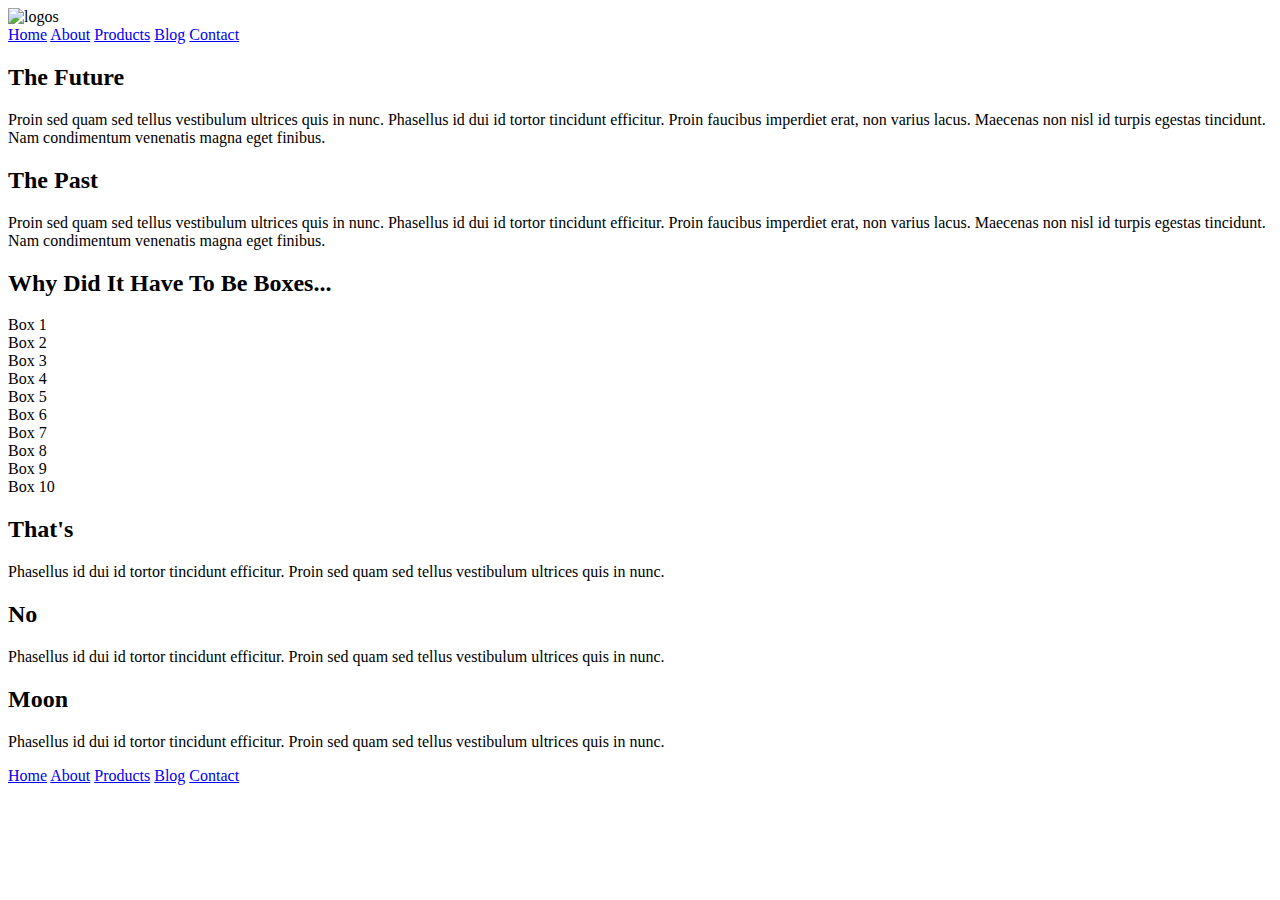
==== index.html @ 74e97b41 "created header w img and nav" ====
<!doctype html>

<html lang="en">
<head>
  <meta charset="utf-8">

  <title>Sprint Challenge - Home</title>

  <link href="https://fonts.googleapis.com/css?family=Roboto|Rubik" rel="stylesheet">
  <link rel="stylesheet" href="css/index.css">

</head>

<body>
    <header>
        <nav>
            <div class="logo">
              <img src="https://raw.githubusercontent.com/XavierTwitty/web-Sprint-Challenge-User-Interface-and-Git/xavier-twitty/img/lambda-black.png" alt="logos">  
            </div>
            <div class="links">
                <a href="#">Home</a>
                <a href="#">About</a>
                <a href="#">Products</a>
                <a href="#">Blog</a>
                <a href="#">Contact</a>


            </div>








        </nav>

    </header>
    <div class="container">
   
        <section class="top-content">
            <div class="text-container">
                <h2>The Future</h2>
                <p>Proin sed quam sed tellus vestibulum ultrices quis in nunc. Phasellus id dui id tortor tincidunt efficitur. Proin faucibus imperdiet erat, non varius lacus. Maecenas non nisl id turpis egestas tincidunt. Nam condimentum venenatis magna eget finibus.</p>
            </div>
            <div class="text-container">
                <h2>The Past</h2>
                <p>Proin sed quam sed tellus vestibulum ultrices quis in nunc. Phasellus id dui id tortor tincidunt efficitur. Proin faucibus imperdiet erat, non varius lacus. Maecenas non nisl id turpis egestas tincidunt. Nam condimentum venenatis magna eget finibus.</p>
            </div>
        </section>
        
        <section class="middle-content">
        
            <h2>Why Did It Have To Be Boxes...</h2>
            
            <div class="boxes">
                <div class="box">Box 1</div>
                <div class="box">Box 2</div>
                <div class="box">Box 3</div>
                <div class="box">Box 4</div>
                <div class="box">Box 5</div>
                <div class="box">Box 6</div>
                <div class="box">Box 7</div>
                <div class="box">Box 8</div>
                <div class="box">Box 9</div>
                <div class="box">Box 10</div>
            </div>
        
        </section>

        <section class="bottom-content">

            <div class="text-container">
                <h2>That's</h2>
                <p>Phasellus id dui id tortor tincidunt efficitur. Proin sed quam sed tellus vestibulum ultrices quis in nunc.</p>
            </div>
            <div class="text-container">
                <h2>No</h2>
                <p>Phasellus id dui id tortor tincidunt efficitur. Proin sed quam sed tellus vestibulum ultrices quis in nunc.</p>
            </div>
            <div class="text-container">
                <h2>Moon</h2>
                <p>Phasellus id dui id tortor tincidunt efficitur. Proin sed quam sed tellus vestibulum ultrices quis in nunc.</p>
            </div>

        </section>
        
        <footer>
            <nav>
                <a href="#">Home</a>
                <a href="#">About</a>
                <a href="#">Products</a>
                <a href="#">Blog</a>
                <a href="#">Contact</a>
            </nav>
        </footer>
    </div><!-- container -->        
</body>
</html>
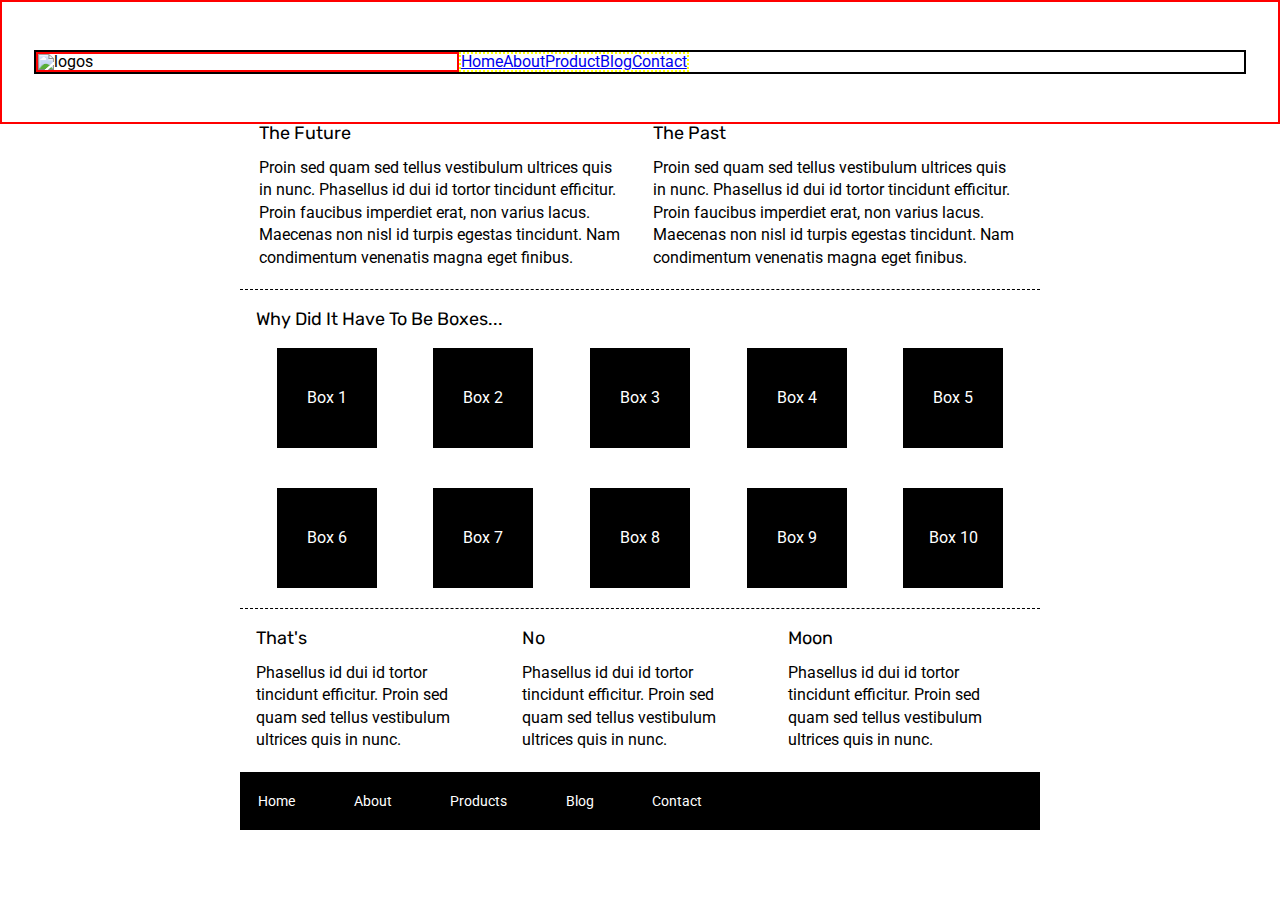
==== commit 69a5f19d: "created boxes in css to determine specifity" ====
--- a/index.html
+++ b/index.html
@@ -20,20 +20,15 @@
             <div class="links">
                 <a href="#">Home</a>
                 <a href="#">About</a>
-                <a href="#">Products</a>
+                <a href="#">Product</a>
                 <a href="#">Blog</a>
                 <a href="#">Contact</a>
-
-
             </div>
-
-
-
-
-
-
-
-
+    
+    
+    
+    
+    
         </nav>
 
     </header>
--- a/css/index.css
+++ b/css/index.css
@@ -0,0 +1,166 @@
+/* http://meyerweb.com/eric/tools/css/reset/ 
+   v2.0 | 20110126
+   License: none (public domain)
+*/
+
+html, body, div, span, applet, object, iframe,
+h1, h2, h3, h4, h5, h6, p, blockquote, pre,
+a, abbr, acronym, address, big, cite, code,
+del, dfn, em, img, ins, kbd, q, s, samp,
+small, strike, strong, sub, sup, tt, var,
+b, u, i, center,
+dl, dt, dd, ol, ul, li,
+fieldset, form, label, legend,
+table, caption, tbody, tfoot, thead, tr, th, td,
+article, aside, canvas, details, embed, 
+figure, figcaption, footer, header, hgroup, 
+menu, nav, output, ruby, section, summary,
+time, mark, audio, video {
+	margin: 0;
+	padding: 0;
+	border: 0;
+	font-size: 100%;
+	font: inherit;
+	vertical-align: baseline;
+}
+/* HTML5 display-role reset for older browsers */
+article, aside, details, figcaption, figure, 
+footer, header, hgroup, menu, nav, section {
+	display: block;
+}
+body {
+	line-height: 1;
+}
+ol, ul {
+	list-style: none;
+}
+blockquote, q {
+	quotes: none;
+}
+blockquote:before, blockquote:after,
+q:before, q:after {
+	content: '';
+	content: none;
+}
+table {
+	border-collapse: collapse;
+	border-spacing: 0;
+}
+
+* {
+    box-sizing: border-box;
+}
+header{
+    padding: 3rem 2rem;
+    margin: auto 0;
+    border: 2px solid red;
+}
+.logo{
+    border: 2px solid red;
+    width: 35%;
+    display: flex;
+
+}
+.links{
+    border: 2px dotted yellow;
+    display: flex;
+}
+    nav{
+        border: 2px solid black;
+        display: flex;
+    }
+
+
+html, body {
+    height: 100%;
+    font-family: 'Roboto', sans-serif;
+}
+
+h1, h2, h3, h4, h5 {
+    font-size: 18px;
+    margin-bottom: 15px;
+    font-family: 'Rubik', sans-serif;
+}
+
+p {
+    line-height: 1.4;
+}
+
+.container {
+    width: 800px;
+    margin: 0 auto;
+}
+
+.top-content {
+    display: flex;
+    flex-wrap: wrap;
+    justify-content: space-evenly;
+    margin-bottom: 20px;
+    border-bottom: 1px dashed black;
+}
+
+.top-content .text-container {
+    width: 48%;
+    padding: 0 1%;
+    padding-bottom: 20px;  
+}
+
+.middle-content {
+    margin-bottom: 20px;
+    border-bottom: 1px dashed black;
+}
+
+.middle-content h2 {
+    padding: 0 2%;
+    margin-bottom: 0;
+}
+
+.middle-content .boxes {
+    display: flex;
+    flex-wrap: wrap;
+    justify-content: space-evenly;
+}
+
+.middle-content .boxes .box {
+    width: 12.5%;
+    height: 100px;
+    background: black;
+    margin: 20px 2.5%;
+    color: white;
+    display: flex;
+    align-items: center;
+    justify-content: center;
+}
+
+.bottom-content {
+    display: flex;
+    margin: 0 2% 20px;
+    justify-content: space-around;
+}
+
+.bottom-content .text-container {
+    padding-right: 4%;
+}
+
+.bottom-content .text-container:last-child {
+    padding-right: 0;
+}
+
+footer {
+    width: 100%;
+    background: black;
+}
+
+footer nav {
+    width: 60%;
+    display: flex;
+    justify-content: space-between;
+    align-items: center;
+    padding: 20px 2%;
+    font-size: 14px;
+}
+
+footer nav a {
+    color: white;
+    text-decoration: none;
+}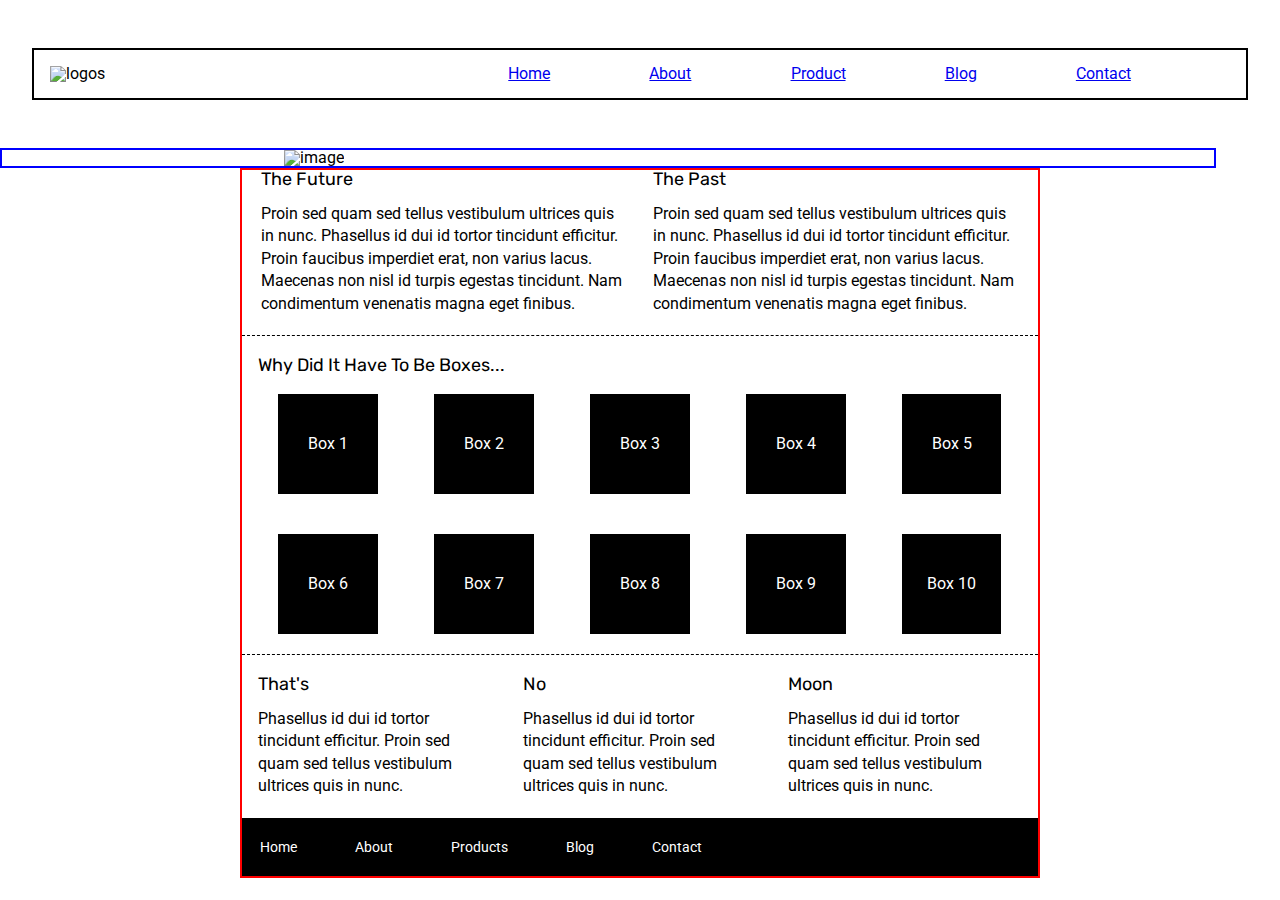
==== commit b4000ea7: "addded section for imgae, commented out border" ====
--- a/index.html
+++ b/index.html
@@ -24,14 +24,15 @@
                 <a href="#">Blog</a>
                 <a href="#">Contact</a>
             </div>
-    
-    
-    
-    
-    
         </nav>
+        
+    </header>
+    <section>
+        <div class="image">
+            <img src="https://raw.githubusercontent.com/XavierTwitty/web-Sprint-Challenge-User-Interface-and-Git/master/img/jumbo.jpg" alt="image">
+        </div>
 
-    </header>
+    </section>
     <div class="container">
    
         <section class="top-content">
--- a/css/index.css
+++ b/css/index.css
@@ -53,23 +53,33 @@
 header{
     padding: 3rem 2rem;
     margin: auto 0;
-    border: 2px solid red;
+    /* border: 2px solid red; */
 }
 .logo{
-    border: 2px solid red;
+    /* border: 2px solid red; */
     width: 35%;
     display: flex;
 
 }
 .links{
-    border: 2px dotted yellow;
-    display: flex;
+    width: 80%;
+    /* border: 2px dotted yellow; */
+    display: flex; 
+    align-items: flex-end;
+    justify-content: space-evenly;
 }
     nav{
+        padding: 1rem;
+        width: 100%;
         border: 2px solid black;
         display: flex;
     }
-
+.image{
+    width: 95%;
+    border: 2px solid blue;
+    margin: auto 0;
+    padding-left: 22%;
+}
 
 html, body {
     height: 100%;
@@ -87,6 +97,7 @@
 }
 
 .container {
+    border: 2px solid red;
     width: 800px;
     margin: 0 auto;
 }
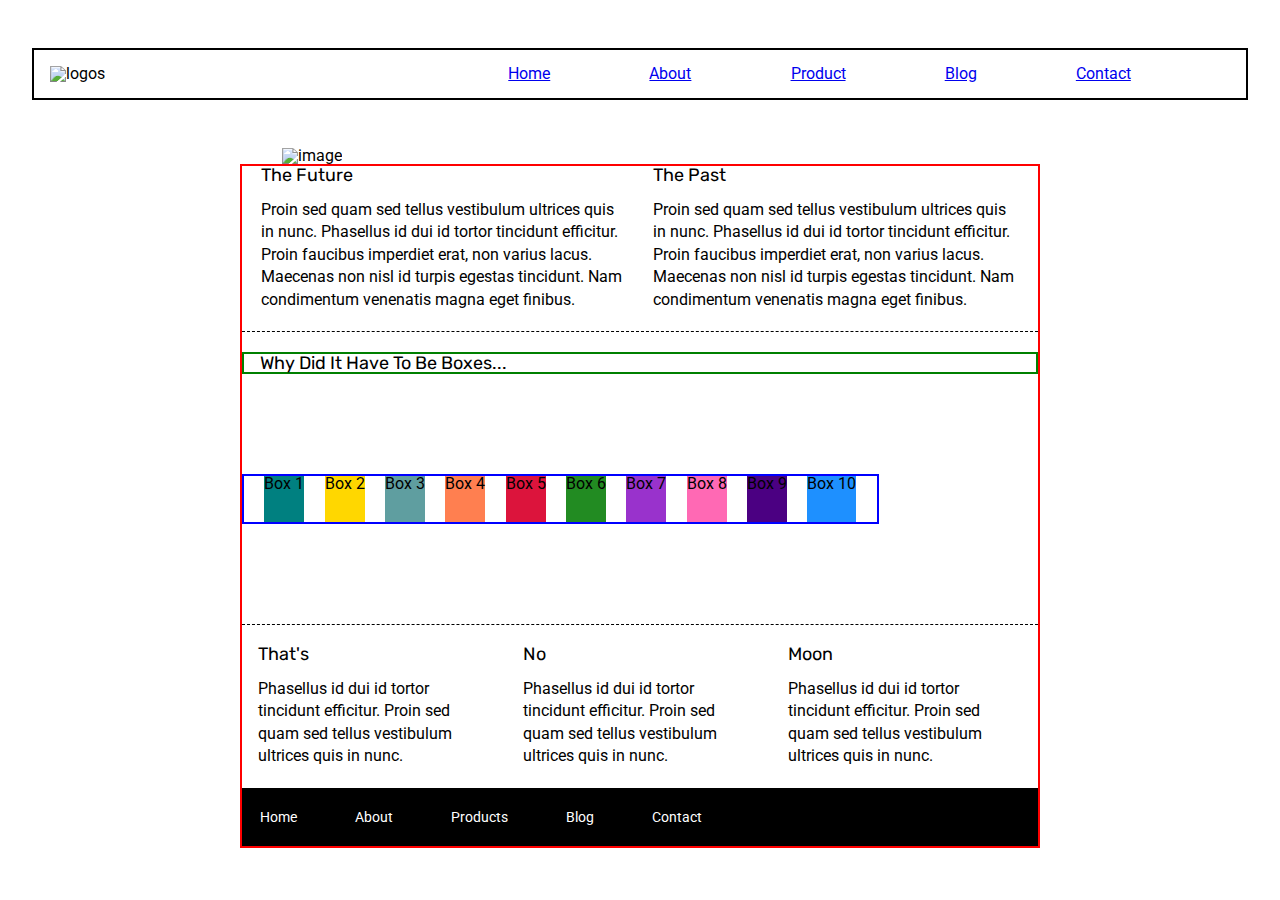
==== commit b197e937: "added class for each box with color, answered questions" ====
--- a/index.html
+++ b/index.html
@@ -19,7 +19,7 @@
             </div>
             <div class="links">
                 <a href="#">Home</a>
-                <a href="#">About</a>
+                <a href="about.html">About</a>
                 <a href="#">Product</a>
                 <a href="#">Blog</a>
                 <a href="#">Contact</a>
@@ -51,16 +51,16 @@
             <h2>Why Did It Have To Be Boxes...</h2>
             
             <div class="boxes">
-                <div class="box">Box 1</div>
-                <div class="box">Box 2</div>
-                <div class="box">Box 3</div>
-                <div class="box">Box 4</div>
-                <div class="box">Box 5</div>
-                <div class="box">Box 6</div>
-                <div class="box">Box 7</div>
-                <div class="box">Box 8</div>
-                <div class="box">Box 9</div>
-                <div class="box">Box 10</div>
+                <div class="boxone">Box 1</div>
+                <div class="boxtwo">Box 2</div>
+                <div class="boxthree">Box 3</div>
+                <div class="boxfour">Box 4</div>
+                <div class="boxfive">Box 5</div>
+                <div class="boxsix">Box 6</div>
+                <div class="boxseven">Box 7</div>
+                <div class="boxeight">Box 8</div>
+                <div class="boxnine">Box 9</div>
+                <div class="boxten">Box 10</div>
             </div>
         
         </section>
--- a/css/index.css
+++ b/css/index.css
@@ -76,7 +76,7 @@
     }
 .image{
     width: 95%;
-    border: 2px solid blue;
+    /* border: 2px solid blue; */
     margin: auto 0;
     padding-left: 22%;
 }
@@ -122,11 +122,16 @@
 }
 
 .middle-content h2 {
+    border: 2px solid green;
     padding: 0 2%;
     margin-bottom: 0;
 }
 
 .middle-content .boxes {
+    margin: 100px 0;
+    height: 50px;
+    width: 80%;
+    border: 2px solid blue;
     display: flex;
     flex-wrap: wrap;
     justify-content: space-evenly;
@@ -142,7 +147,76 @@
     align-items: center;
     justify-content: center;
 }
-
+.boxone{
+    background-color: teal;
+   /* display: flex;
+    align-items: center;
+    justify-content: center; */
+} 
+
+.boxtwo{
+    background-color: gold;
+    /* display: flex;
+    align-items: center;
+    justify-content: center; */
+
+}
+.boxthree{
+    background-color: cadetblue;
+    /* display: flex;
+    align-items: center;
+    justify-content: center; */
+
+}
+.boxfour{
+    background-color: coral;
+   /* display: flex;
+    align-items: center;
+    justify-content: center; */
+
+}
+.boxfive{
+    background-color: crimson;
+   /* display: flex;
+    align-items: center;
+    justify-content: center; */
+
+}
+.boxsix{
+    background-color: forestgreen;
+    /* display: flex;
+    align-items: center;
+    justify-content: center; */
+
+}
+.boxseven{
+    background-color: darkorchid;
+    /* display: flex;
+    align-items: center;
+    justify-content: center; */
+
+}
+.boxeight{
+    background-color: hotpink;
+    /* display: flex;
+    align-items: center;
+    justify-content: center; */
+
+}
+.boxnine{
+    background-color: indigo;
+    /* display: flex;
+    align-items: center;
+    justify-content: center; */
+
+}
+.boxten{
+    background-color: dodgerblue;
+    /* display: flex;
+    align-items: center;
+    justify-content: center; */
+
+}
 .bottom-content {
     display: flex;
     margin: 0 2% 20px;
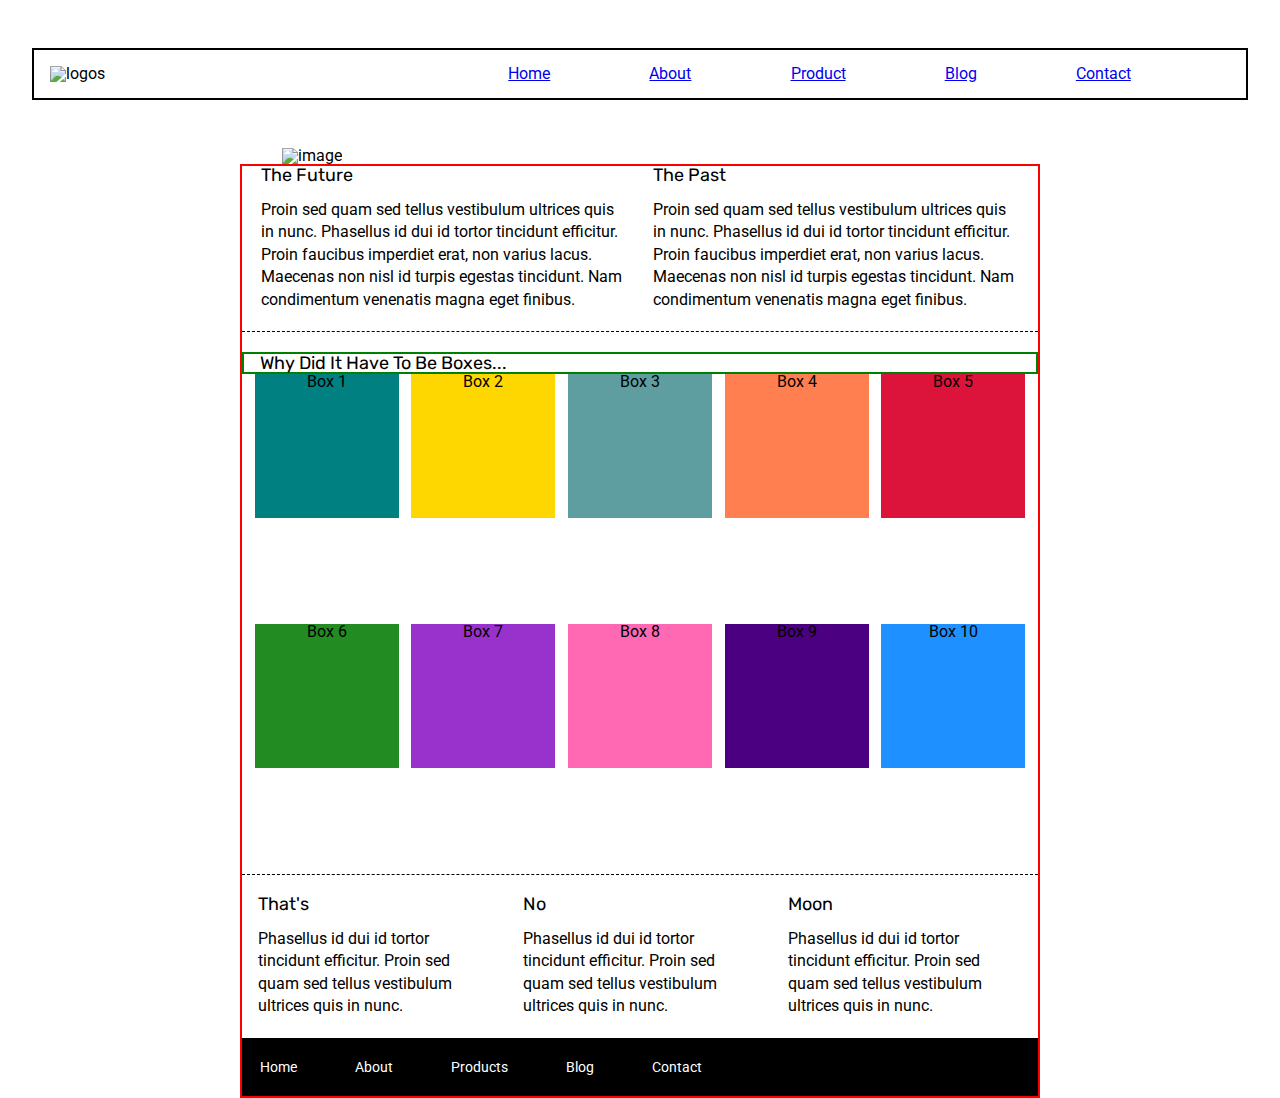
==== commit df51e218: "updated css" ====
--- a/index.html
+++ b/index.html
@@ -51,16 +51,36 @@
             <h2>Why Did It Have To Be Boxes...</h2>
             
             <div class="boxes">
-                <div class="boxone">Box 1</div>
-                <div class="boxtwo">Box 2</div>
-                <div class="boxthree">Box 3</div>
-                <div class="boxfour">Box 4</div>
-                <div class="boxfive">Box 5</div>
-                <div class="boxsix">Box 6</div>
-                <div class="boxseven">Box 7</div>
-                <div class="boxeight">Box 8</div>
-                <div class="boxnine">Box 9</div>
-                <div class="boxten">Box 10</div>
+                <div class="boxone">
+                <div class="box">Box 1</div>
+                </div>
+                <div class="boxtwo">
+                <div class="box">Box 2</div>
+                </div>
+                <div class="boxthree">
+                <div class="box">Box 3</div>
+                </div>
+                <div class="boxfour">
+                <div class="box">Box 4</div>
+                </div>
+                <div class="boxfive">
+                <div class="box">Box 5</div>
+                </div>
+                <div class="boxsix">
+                <div class="box">Box 6</div>
+                </div>
+                <div class="boxseven">
+                <div class="box">Box 7</div>
+                </div>
+                <div class="boxeight">
+                <div class="box">Box 8</div>
+                </div>
+                <div class="boxnine">
+                <div class="box">Box 9</div>
+                </div>
+                <div class="boxten">
+                <div class="box">Box 10</div>
+                </div>
             </div>
         
         </section>
--- a/css/index.css
+++ b/css/index.css
@@ -128,34 +128,41 @@
 }
 
 .middle-content .boxes {
-    margin: 100px 0;
-    height: 50px;
-    width: 80%;
-    border: 2px solid blue;
+
+    /* margin: 4rem 0;
+    padding: 3rem;
+    height: 20rem;
+    width: 100%;
+    border: 2px solid blue; */
+    height: 500px;
     display: flex;
     flex-wrap: wrap;
     justify-content: space-evenly;
 }
-
+* 
 .middle-content .boxes .box {
-    width: 12.5%;
-    height: 100px;
+    /* width: 12.5%;
+    height: 200px;
     background: black;
     margin: 20px 2.5%;
-    color: white;
+    color: white; */
     display: flex;
     align-items: center;
     justify-content: center;
 }
 .boxone{
     background-color: teal;
-   /* display: flex;
+    width: 9rem;
+    height: 9rem;
+    /* display: flex;
     align-items: center;
     justify-content: center; */
 } 
 
 .boxtwo{
     background-color: gold;
+    width: 9rem;
+    height: 9rem;
     /* display: flex;
     align-items: center;
     justify-content: center; */
@@ -163,6 +170,8 @@
 }
 .boxthree{
     background-color: cadetblue;
+    width: 9rem;
+    height: 9rem;
     /* display: flex;
     align-items: center;
     justify-content: center; */
@@ -170,6 +179,8 @@
 }
 .boxfour{
     background-color: coral;
+    width: 9rem;
+    height: 9rem;
    /* display: flex;
     align-items: center;
     justify-content: center; */
@@ -177,13 +188,17 @@
 }
 .boxfive{
     background-color: crimson;
-   /* display: flex;
-    align-items: center;
-    justify-content: center; */
+    width: 9rem;
+    height: 9rem;
+    /* display: flex;
+    align-items: center;
+    justify-content: center;  */
 
 }
 .boxsix{
     background-color: forestgreen;
+    width: 9rem;
+    height: 9rem;
     /* display: flex;
     align-items: center;
     justify-content: center; */
@@ -191,6 +206,8 @@
 }
 .boxseven{
     background-color: darkorchid;
+    width: 9rem;
+    height: 9rem;
     /* display: flex;
     align-items: center;
     justify-content: center; */
@@ -198,6 +215,8 @@
 }
 .boxeight{
     background-color: hotpink;
+    width: 9rem;
+    height: 9rem;
     /* display: flex;
     align-items: center;
     justify-content: center; */
@@ -205,6 +224,8 @@
 }
 .boxnine{
     background-color: indigo;
+    width: 9rem;
+    height: 9rem;
     /* display: flex;
     align-items: center;
     justify-content: center; */
@@ -212,6 +233,8 @@
 }
 .boxten{
     background-color: dodgerblue;
+    width: 9rem;
+    height: 9rem;
     /* display: flex;
     align-items: center;
     justify-content: center; */
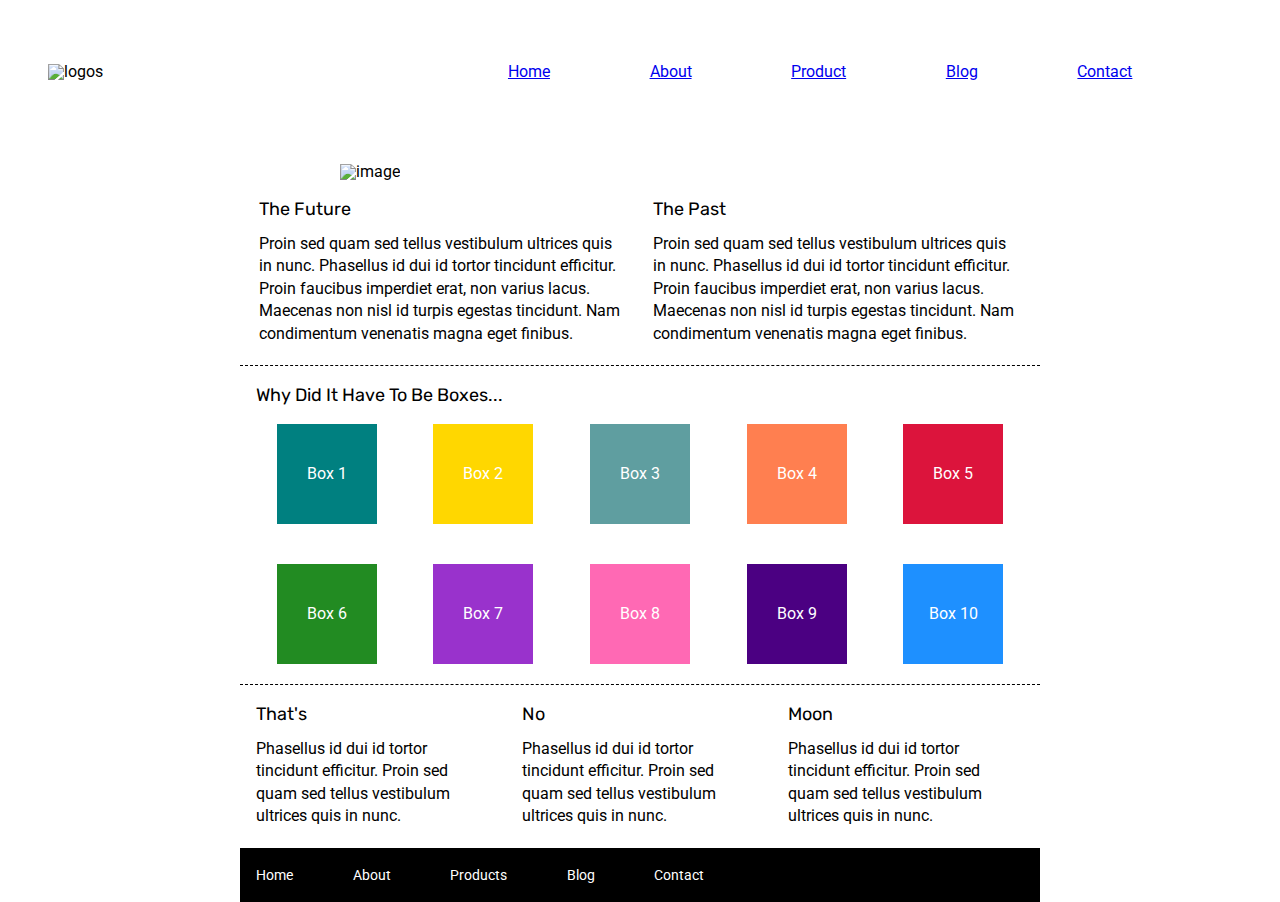
==== commit 91c6f408: "attempt at responsive stretch goal, media query not working" ====
--- a/index.html
+++ b/index.html
@@ -51,36 +51,36 @@
             <h2>Why Did It Have To Be Boxes...</h2>
             
             <div class="boxes">
-                <div class="boxone">
-                <div class="box">Box 1</div>
-                </div>
-                <div class="boxtwo">
-                <div class="box">Box 2</div>
-                </div>
-                <div class="boxthree">
-                <div class="box">Box 3</div>
-                </div>
-                <div class="boxfour">
-                <div class="box">Box 4</div>
-                </div>
-                <div class="boxfive">
-                <div class="box">Box 5</div>
-                </div>
-                <div class="boxsix">
-                <div class="box">Box 6</div>
-                </div>
-                <div class="boxseven">
-                <div class="box">Box 7</div>
-                </div>
-                <div class="boxeight">
-                <div class="box">Box 8</div>
-                </div>
-                <div class="boxnine">
-                <div class="box">Box 9</div>
-                </div>
-                <div class="boxten">
-                <div class="box">Box 10</div>
-                </div>
+                <!-- <div class="boxone"> -->
+                <div class="box" id="box1">Box 1</div>
+                <!-- </div> -->
+               
+                <div class="box" id="box2">Box 2</div>
+            
+                
+                <div class="box" id="box3">Box 3</div>
+              
+                
+                <div class="box" id="box4">Box 4</div>
+                
+                
+                <div class="box" id="box5">Box 5</div>
+               
+                
+                <div class="box" id="box6">Box 6</div>
+               
+                
+                <div class="box" id="box7">Box 7</div>
+                
+                
+                <div class="box" id="box8">Box 8</div>
+                
+               
+                <div class="box" id="box9">Box 9</div>
+               
+                
+                <div class="box" id="box10">Box 10</div>
+                
             </div>
         
         </section>
--- a/css/index.css
+++ b/css/index.css
@@ -71,14 +71,16 @@
     nav{
         padding: 1rem;
         width: 100%;
-        border: 2px solid black;
+        /* border: 2px solid black; */
         display: flex;
     }
 .image{
     width: 95%;
     /* border: 2px solid blue; */
-    margin: auto 0;
-    padding-left: 22%;
+    margin: 20px 20px;
+
+    padding-left: 25%; 
+    padding-right: 40%;
 }
 
 html, body {
@@ -97,7 +99,7 @@
 }
 
 .container {
-    border: 2px solid red;
+    /* border: 2px solid red; */
     width: 800px;
     margin: 0 auto;
 }
@@ -122,18 +124,33 @@
 }
 
 .middle-content h2 {
-    border: 2px solid green;
+    /* border: 2px solid green; */
     padding: 0 2%;
     margin-bottom: 0;
 }
 
 .middle-content .boxes {
-
-    /* margin: 4rem 0;
+    display: flex;
+    flex-wrap: wrap;
+    justify-content: space-evenly;
+}
+
+.middle-content .boxes .box {
+    width: 12.5%;
+    height: 100px;
+    background: black;
+    margin: 20px 2.5%;
+    color: white;
+    display: flex;
+    align-items: center;
+    justify-content: center;
+}
+/* .middle-content .boxes {
+
+    margin: 4rem 0;
     padding: 3rem;
     height: 20rem;
     width: 100%;
-    border: 2px solid blue; */
     height: 500px;
     display: flex;
     flex-wrap: wrap;
@@ -146,95 +163,93 @@
     background: black;
     margin: 20px 2.5%;
     color: white; */
-    display: flex;
+    /* display: flex;
     align-items: center;
     justify-content: center;
-}
-.boxone{
+} */
+
+#box1{
     background-color: teal;
-    width: 9rem;
-    height: 9rem;
+    /* width: 9rem;
+    height: 9rem; */
     /* display: flex;
     align-items: center;
     justify-content: center; */
 } 
-
-.boxtwo{
+#box2{
     background-color: gold;
-    width: 9rem;
-    height: 9rem;
-    /* display: flex;
-    align-items: center;
-    justify-content: center; */
-
-}
-.boxthree{
+    /* display: flex;
+    align-items: center;
+    justify-content: center; */
+
+}
+#box3{
     background-color: cadetblue;
-    width: 9rem;
-    height: 9rem;
-    /* display: flex;
-    align-items: center;
-    justify-content: center; */
-
-}
-.boxfour{
+    /* width: 9rem;
+    height: 9rem; */
+    /* display: flex;
+    align-items: center;
+    justify-content: center; */
+
+}
+#box4{
     background-color: coral;
-    width: 9rem;
-    height: 9rem;
+    /* width: 9rem;
+    height: 9rem; */
    /* display: flex;
     align-items: center;
     justify-content: center; */
 
 }
-.boxfive{
+#box5{
     background-color: crimson;
-    width: 9rem;
-    height: 9rem;
+    /* width: 9rem;
+    height: 9rem; */
     /* display: flex;
     align-items: center;
     justify-content: center;  */
 
 }
-.boxsix{
+#box6{
     background-color: forestgreen;
-    width: 9rem;
-    height: 9rem;
-    /* display: flex;
-    align-items: center;
-    justify-content: center; */
-
-}
-.boxseven{
+    /* width: 9rem;
+    height: 9rem; */
+    /* display: flex;
+    align-items: center;
+    justify-content: center; */
+
+}
+#box7{
     background-color: darkorchid;
-    width: 9rem;
-    height: 9rem;
-    /* display: flex;
-    align-items: center;
-    justify-content: center; */
-
-}
-.boxeight{
+    /* width: 9rem;
+    height: 9rem; */
+    /* display: flex;
+    align-items: center;
+    justify-content: center; */
+
+}
+#box8{
     background-color: hotpink;
-    width: 9rem;
-    height: 9rem;
-    /* display: flex;
-    align-items: center;
-    justify-content: center; */
-
-}
-.boxnine{
+    /* width: 9rem;
+    height: 9rem; */
+    /* display: flex;
+    align-items: center;
+    justify-content: center; */
+
+}
+#box9{
     background-color: indigo;
-    width: 9rem;
-    height: 9rem;
-    /* display: flex;
-    align-items: center;
-    justify-content: center; */
-
-}
-.boxten{
+    /* width: 9rem;
+    height: 9rem; */
+    /* display: flex;
+    align-items: center;
+    justify-content: center; */
+
+}
+#box10{
     background-color: dodgerblue;
-    width: 9rem;
-    height: 9rem;
+    /* width: 9rem;
+    height: 9rem; */
     /* display: flex;
     align-items: center;
     justify-content: center; */
@@ -271,4 +286,249 @@
 footer nav a {
     color: white;
     text-decoration: none;
+}
+
+
+@media(max-width: 500px){
+    header{
+        padding: 3rem 2rem;
+        margin: auto 0;
+        /* border: 2px solid red; */
+    }
+    .logo{
+        /* border: 2px solid red; */
+        width: 35%;
+        display: flex;
+        background-color: aqua;
+    
+    }
+    .links{
+        width: 80%;
+    
+        /* border: 2px dotted yellow; */
+        display: flex; 
+        align-items: flex-end;
+        justify-content: space-evenly;
+    }
+        nav{
+            padding: 1rem;
+            width: 100%;
+            border: 2px solid black;
+            /* border: 2px solid black; */
+            display: flex;
+        }
+    .image{
+        width: 95%;
+        /* border: 2px solid blue; */
+        margin: 20px 20px;
+    
+        padding-left: 25%; 
+        padding-right: 40%;
+    }
+    
+    html, body {
+        height: 100%;
+        font-family: 'Roboto', sans-serif;
+    }
+    
+    h1, h2, h3, h4, h5 {
+        font-size: 18px;
+        margin-bottom: 15px;
+        font-family: 'Rubik', sans-serif;
+    }
+    
+    p {
+        line-height: 1.4;
+    }
+    
+    .container {
+        /* border: 2px solid red; */
+        width: 800px;
+        margin: 0 auto;
+    }
+    
+    .top-content {
+        display: flex;
+        flex-wrap: wrap;
+        justify-content: space-evenly;
+        margin-bottom: 20px;
+        border-bottom: 1px dashed black;
+    }
+    
+    .top-content .text-container {
+        width: 48%;
+        padding: 0 1%;
+        padding-bottom: 20px;  
+    }
+    
+    .middle-content {
+        margin-bottom: 20px;
+        border-bottom: 1px dashed black;
+    }
+    
+    .middle-content h2 {
+        /* border: 2px solid green; */
+        padding: 0 2%;
+        margin-bottom: 0;
+    }
+    
+    .middle-content .boxes {
+        display: flex;
+        flex-wrap: wrap;
+        justify-content: space-evenly;
+    }
+    
+    .middle-content .boxes .box {
+        width: 12.5%;
+        height: 100px;
+        background: black;
+        margin: 20px 2.5%;
+        color: white;
+        display: flex;
+        align-items: center;
+        justify-content: center;
+    }
+    /* .middle-content .boxes {
+    
+        margin: 4rem 0;
+        padding: 3rem;
+        height: 20rem;
+        width: 100%;
+        height: 500px;
+        display: flex;
+        flex-wrap: wrap;
+        justify-content: space-evenly;
+    }
+    * 
+    .middle-content .boxes .box {
+        /* width: 12.5%;
+        height: 200px;
+        background: black;
+        margin: 20px 2.5%;
+        color: white; */
+        /* display: flex;
+        align-items: center;
+        justify-content: center;
+    } */
+    
+    #box1{
+        background-color: teal;
+        /* width: 9rem;
+        height: 9rem; */
+        /* display: flex;
+        align-items: center;
+        justify-content: center; */
+    } 
+    #box2{
+        background-color: gold;
+        /* display: flex;
+        align-items: center;
+        justify-content: center; */
+    
+    }
+    #box3{
+        background-color: cadetblue;
+        /* width: 9rem;
+        height: 9rem; */
+        /* display: flex;
+        align-items: center;
+        justify-content: center; */
+    
+    }
+    #box4{
+        background-color: coral;
+        /* width: 9rem;
+        height: 9rem; */
+       /* display: flex;
+        align-items: center;
+        justify-content: center; */
+    
+    }
+    #box5{
+        background-color: crimson;
+        /* width: 9rem;
+        height: 9rem; */
+        /* display: flex;
+        align-items: center;
+        justify-content: center;  */
+    
+    }
+    #box6{
+        background-color: forestgreen;
+        /* width: 9rem;
+        height: 9rem; */
+        /* display: flex;
+        align-items: center;
+        justify-content: center; */
+    
+    }
+    #box7{
+        background-color: darkorchid;
+        /* width: 9rem;
+        height: 9rem; */
+        /* display: flex;
+        align-items: center;
+        justify-content: center; */
+    
+    }
+    #box8{
+        background-color: hotpink;
+        /* width: 9rem;
+        height: 9rem; */
+        /* display: flex;
+        align-items: center;
+        justify-content: center; */
+    
+    }
+    #box9{
+        background-color: indigo;
+        /* width: 9rem;
+        height: 9rem; */
+        /* display: flex;
+        align-items: center;
+        justify-content: center; */
+    
+    }
+    #box10{
+        background-color: dodgerblue;
+        /* width: 9rem;
+        height: 9rem; */
+        /* display: flex;
+        align-items: center;
+        justify-content: center; */
+    
+    }
+    .bottom-content {
+        display: flex;
+        margin: 0 2% 20px;
+        justify-content: space-around;
+    }
+    
+    .bottom-content .text-container {
+        padding-right: 4%;
+    }
+    
+    .bottom-content .text-container:last-child {
+        padding-right: 0;
+    }
+    
+    footer {
+        width: 100%;
+        background: black;
+    }
+    
+    footer nav {
+        width: 60%;
+        display: flex;
+        justify-content: space-between;
+        align-items: center;
+        padding: 20px 2%;
+        font-size: 14px;
+    }
+    
+    footer nav a {
+        color: white;
+        text-decoration: none;
+    }
+    
 }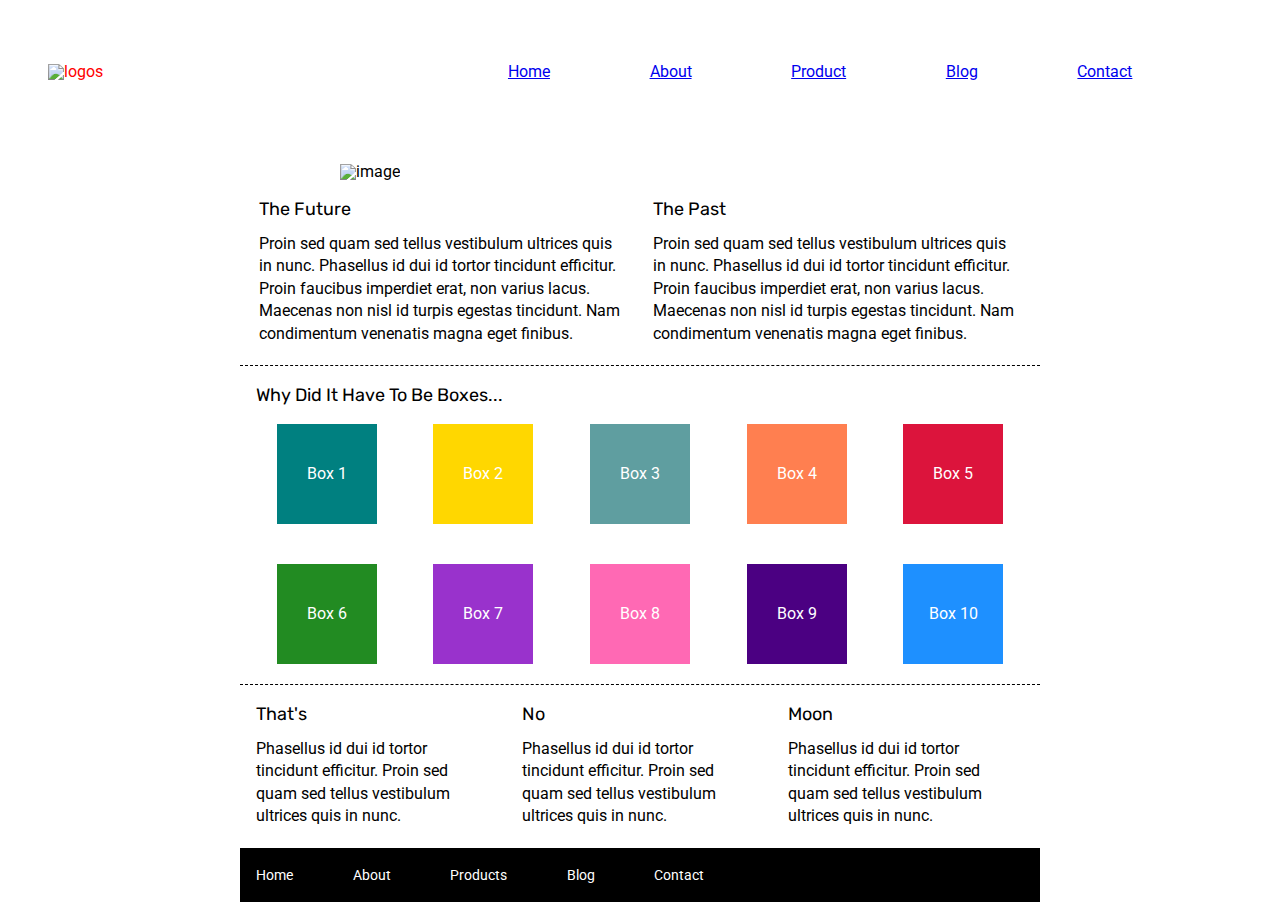
==== commit 693da461: "added animation to the navigation and made a contact page with inputs" ====
--- a/index.html
+++ b/index.html
@@ -18,11 +18,11 @@
               <img src="https://raw.githubusercontent.com/XavierTwitty/web-Sprint-Challenge-User-Interface-and-Git/xavier-twitty/img/lambda-black.png" alt="logos">  
             </div>
             <div class="links">
-                <a href="#">Home</a>
+                <a href="index.html">Home</a>
                 <a href="about.html">About</a>
                 <a href="#">Product</a>
                 <a href="#">Blog</a>
-                <a href="#">Contact</a>
+                <a href="contact.html">Contact</a>
             </div>
         </nav>
         
--- a/css/index.css
+++ b/css/index.css
@@ -73,6 +73,9 @@
         width: 100%;
         /* border: 2px solid black; */
         display: flex;
+        color: red;
+        animation-name: example;
+        animation-duration: 10s;
     }
 .image{
     width: 95%;
@@ -531,4 +534,13 @@
         text-decoration: none;
     }
     
+}
+
+input {
+    width: 100%;;
+}
+
+@keyframes example {
+    from {background-color : yellow;}
+    to {background-color: blueviolet;}
 }